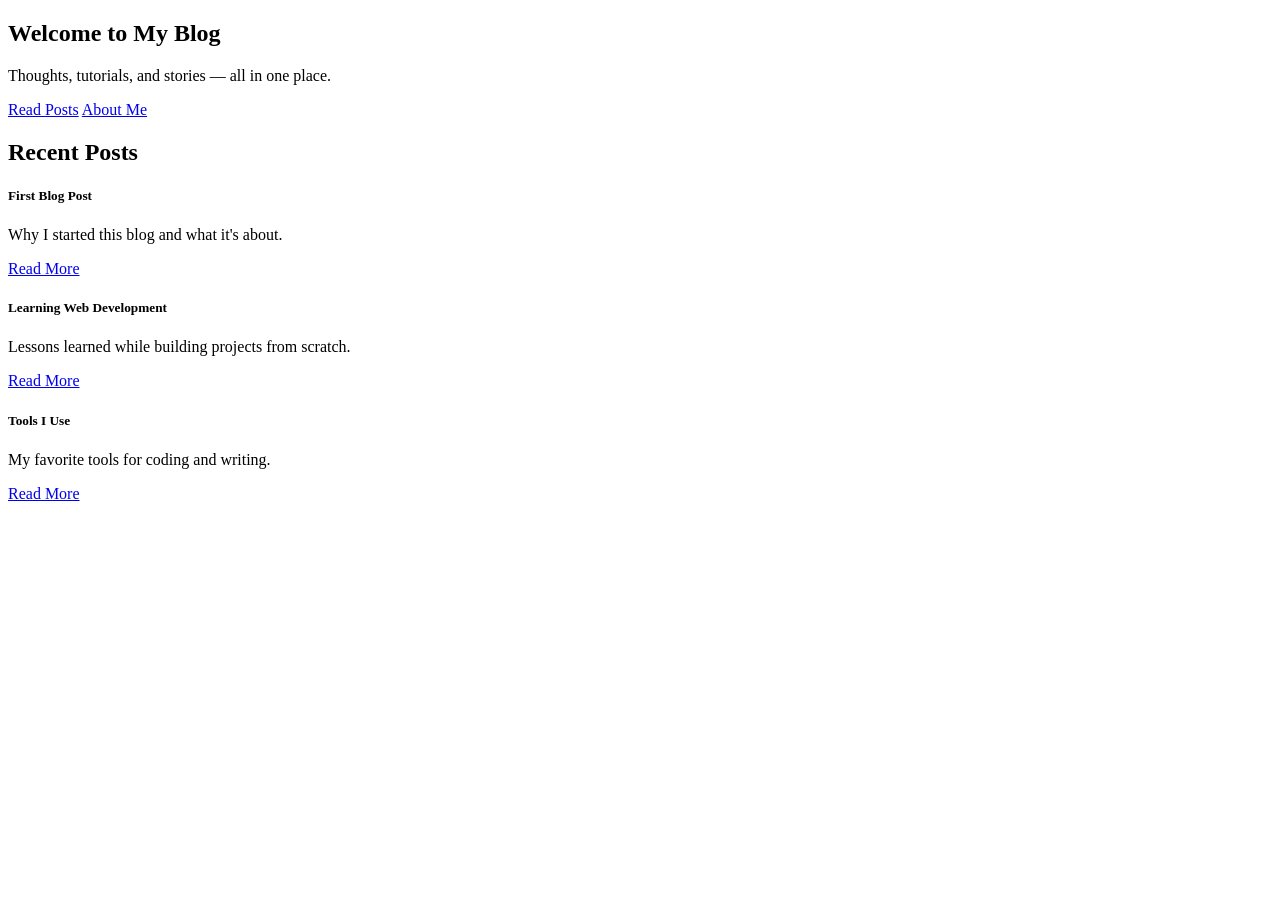
==== index.html @ 672606a7 "Update and rename index.php to index.html" ====
<!DOCTYPE html>
<html lang="en">

<head id="head-placeholder"></head>

<body>

<div id="header-placeholder"></div>

<!-- INTRODUCTION -->
<section class="jumbotron text-center mb-0">
    <div class="container">
        <h1 class="page-title display-4">Welcome to My Blog</h1>

        <p class="lead text-muted">
            Thoughts, tutorials, and stories — all in one place.
        </p>

        <p>
            <a href="posts.html" class="btn btn-primary my-2">Read Posts</a>
            <a href="about.html" class="btn btn-secondary my-2">About Me</a>
        </p>
    </div>
</section>

<!-- RECENT POSTS -->
<main class="container mt-5">

    <h2 class="mb-4">Recent Posts</h2>

    <div class="row">

        <div class="col-md-4">
            <div class="card mb-4">
                <div class="card-body">
                    <h5 class="card-title">First Blog Post</h5>
                    <p class="card-text">
                        Why I started this blog and what it's about.
                    </p>
                    <a href="post1.html" class="btn btn-sm btn-outline-primary">
                        Read More
                    </a>
                </div>
            </div>
        </div>

        <div class="col-md-4">
            <div class="card mb-4">
                <div class="card-body">
                    <h5 class="card-title">Learning Web Development</h5>
                    <p class="card-text">
                        Lessons learned while building projects from scratch.
                    </p>
                    <a href="post2.html" class="btn btn-sm btn-outline-primary">
                        Read More
                    </a>
                </div>
            </div>
        </div>

        <div class="col-md-4">
            <div class="card mb-4">
                <div class="card-body">
                    <h5 class="card-title">Tools I Use</h5>
                    <p class="card-text">
                        My favorite tools for coding and writing.
                    </p>
                    <a href="post3.html" class="btn btn-sm btn-outline-primary">
                        Read More
                    </a>
                </div>
            </div>
        </div>

    </div>

</main>

<div id="footer-placeholder"></div>

<script src="assets/js/include.js"></script>

</body>
</html>
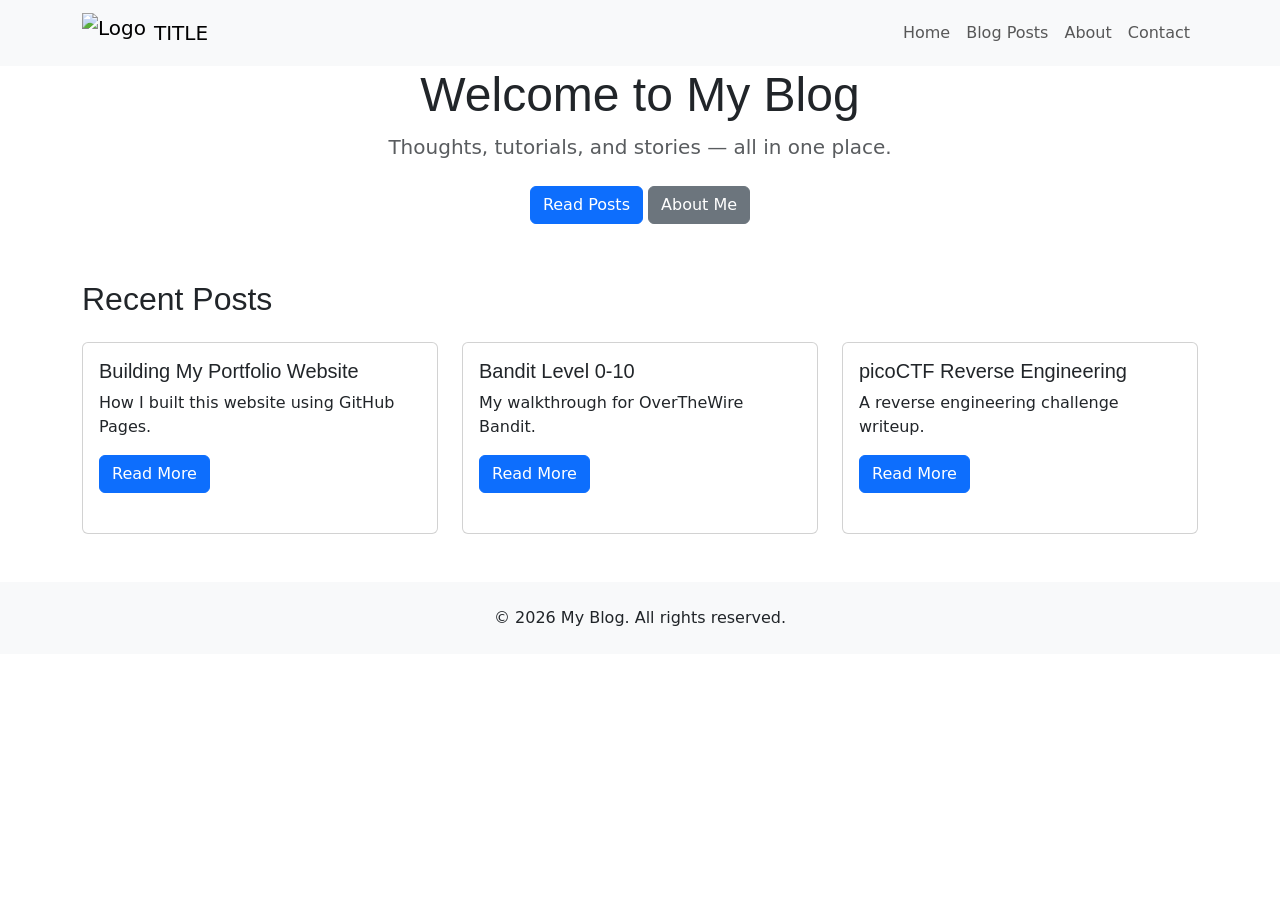
==== commit 9a3b23bc: "Update index.html recent posts functionality" ====
--- a/index.html
+++ b/index.html
@@ -28,52 +28,8 @@
 
     <h2 class="mb-4">Recent Posts</h2>
 
-    <div class="row">
-
-        <div class="col-md-4">
-            <div class="card mb-4">
-                <div class="card-body">
-                    <h5 class="card-title">First Blog Post</h5>
-                    <p class="card-text">
-                        Why I started this blog and what it's about.
-                    </p>
-                    <a href="post1.html" class="btn btn-sm btn-outline-primary">
-                        Read More
-                    </a>
-                </div>
-            </div>
-        </div>
-
-        <div class="col-md-4">
-            <div class="card mb-4">
-                <div class="card-body">
-                    <h5 class="card-title">Learning Web Development</h5>
-                    <p class="card-text">
-                        Lessons learned while building projects from scratch.
-                    </p>
-                    <a href="post2.html" class="btn btn-sm btn-outline-primary">
-                        Read More
-                    </a>
-                </div>
-            </div>
-        </div>
-
-        <div class="col-md-4">
-            <div class="card mb-4">
-                <div class="card-body">
-                    <h5 class="card-title">Tools I Use</h5>
-                    <p class="card-text">
-                        My favorite tools for coding and writing.
-                    </p>
-                    <a href="post3.html" class="btn btn-sm btn-outline-primary">
-                        Read More
-                    </a>
-                </div>
-            </div>
-        </div>
-
-    </div>
-
+    <div id="recent-posts" class="row"></div>
+    
 </main>
 
 <div id="footer-placeholder"></div>
